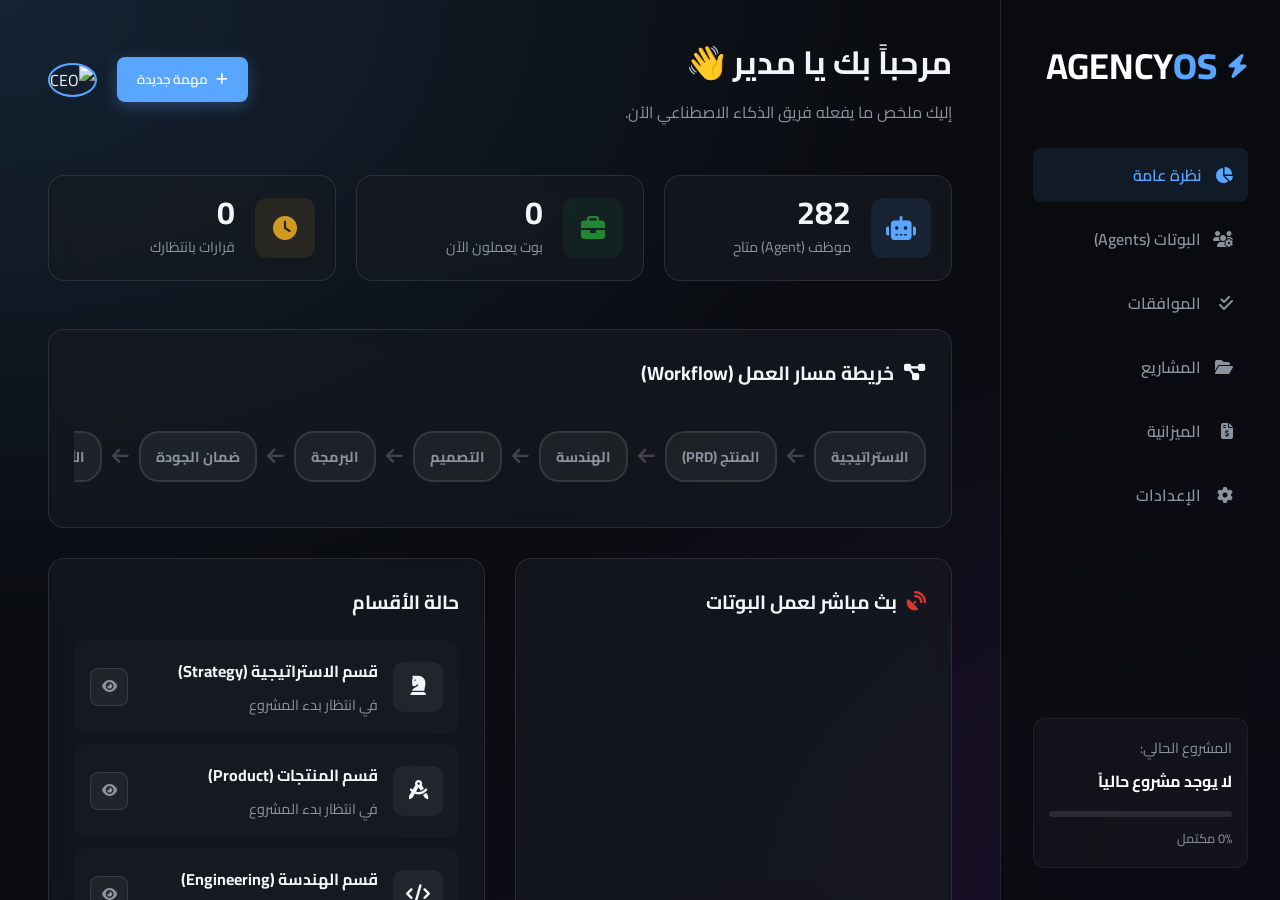
==== index.html @ 38284472 "baseline: initial commit with gitignore and settings.example.json" ====
<!DOCTYPE html>
<html lang="ar" dir="rtl">
<head>
    <meta charset="UTF-8">
    <meta name="viewport" content="width=device-width, initial-scale=1.0">
    <title>لوحة تحكم المدير - Agency Agents</title>
    <link rel="stylesheet" href="style.css?v=4">
    <link href="https://fonts.googleapis.com/css2?family=Cairo:wght@300;400;600;700;800&display=swap" rel="stylesheet">
    <link rel="stylesheet" href="https://cdnjs.cloudflare.com/ajax/libs/font-awesome/6.4.0/css/all.min.css">
    <script src="https://cdn.jsdelivr.net/npm/marked/marked.min.js"></script>
</head>
<body>
    <div class="app-container">
        <!-- Sidebar -->
        <aside class="sidebar">
            <div class="logo">
                <i class="fa-solid fa-bolt"></i>
                <h2>AGENCY<span>OS</span></h2>
            </div>
            <nav>
                <a href="#" id="nav-overview" class="active" onclick="showSection('overview', this)"><i class="fa-solid fa-chart-pie"></i> نظرة عامة</a>
                <a href="#" id="nav-agents" onclick="showSection('agents', this)"><i class="fa-solid fa-users-gear"></i> البوتات (Agents)</a>
                <a href="#" id="nav-approvals" onclick="showSection('approvals', this)"><i class="fa-solid fa-check-double"></i> الموافقات <span class="badge" id="sidebar-badge" style="display:none;">0</span></a>
                <a href="#" id="nav-projects" onclick="showSection('projects', this)"><i class="fa-solid fa-folder-open"></i> المشاريع</a>
                <a href="#" id="nav-budget" onclick="showSection('budget', this)"><i class="fa-solid fa-file-invoice-dollar"></i> الميزانية</a>
                <a href="#" id="nav-settings" onclick="showSection('settings', this)"><i class="fa-solid fa-gear"></i> الإعدادات</a>
            </nav>
            <div class="project-info">
                <p>المشروع الحالي:</p>
                <h4 id="project-title">لا يوجد مشروع حالياً</h4>
                <div class="progress-bar"><div class="progress" id="project-progress" style="width: 0%"></div></div>
                <span id="project-progress-text">0% مكتمل</span>
            </div>
        </aside>

        <!-- Main Content -->
        <main class="main-content">
            <div id="section-overview" class="view-section">
                <header>
                    <div>
                        <h1>مرحباً بك يا مدير 👋</h1>
                        <p>إليك ملخص ما يفعله فريق الذكاء الاصطناعي الآن.</p>
                    </div>
                    <div class="header-actions">
                        <button class="btn btn-primary" onclick="openModal()"><i class="fa-solid fa-plus"></i> مهمة جديدة</button>
                        <div class="profile-pic">
                            <img src="https://ui-avatars.com/api/?name=CEO&background=0D8ABC&color=fff" alt="CEO">
                        </div>
                    </div>
                </header>

                <div class="stats-grid">
                    <div class="stat-card">
                        <div class="icon-wrapper blue"><i class="fa-solid fa-robot"></i></div>
                        <div class="stat-info">
                            <h3 id="stat-total-agents">282</h3>
                            <p>موظف (Agent) متاح</p>
                        </div>
                    </div>
                    <div class="stat-card">
                        <div class="icon-wrapper green"><i class="fa-solid fa-briefcase"></i></div>
                        <div class="stat-info">
                            <h3 id="stat-active-agents">0</h3>
                            <p>بوت يعملون الآن</p>
                        </div>
                    </div>
                    <div class="stat-card">
                        <div class="icon-wrapper yellow"><i class="fa-solid fa-clock"></i></div>
                        <div class="stat-info">
                            <h3 id="stat-pending-approvals">0</h3>
                            <p>قرارات بانتظارك</p>
                        </div>
                    </div>
                </div>

                <div class="workflow-visualization glass-panel">
                    <h2><i class="fa-solid fa-diagram-project"></i> خريطة مسار العمل (Workflow)</h2>
                    <div class="mindmap-container">
                        <div class="node" id="node-strategy">الاستراتيجية</div>
                        <i class="fa-solid fa-arrow-left arrow"></i>
                        <div class="node" id="node-product">المنتج (PRD)</div>
                        <i class="fa-solid fa-arrow-left arrow"></i>
                        <div class="node" id="node-engineering">الهندسة</div>
                        <i class="fa-solid fa-arrow-left arrow"></i>
                        <div class="node" id="node-design">التصميم</div>
                        <i class="fa-solid fa-arrow-left arrow"></i>
                        <div class="node" id="node-development">البرمجة</div>
                        <i class="fa-solid fa-arrow-left arrow"></i>
                        <div class="node" id="node-qa">ضمان الجودة</div>
                        <i class="fa-solid fa-arrow-left arrow"></i>
                        <div class="node" id="node-animation">الأنيميشن</div>
                        <i class="fa-solid fa-arrow-left arrow"></i>
                        <div class="node" id="node-seo">الـ SEO</div>
                    </div>
                </div>

                <div class="content-grid">
                    <!-- Activity Feed -->
                    <div class="feed-section glass-panel">
                        <h2><i class="fa-solid fa-satellite-dish blink"></i> بث مباشر لعمل البوتات</h2>
                        <div class="feed-container" id="feed-container">
                            <!-- Feed items generated by JS -->
                        </div>
                    </div>

                    <!-- Departments Status -->
                    <div class="departments-section glass-panel">
                        <h2>حالة الأقسام</h2>
                        <div class="department-list">
                            <div class="dept-item" id="dept-strategy">
                                <div class="dept-icon"><i class="fa-solid fa-chess-knight"></i></div>
                                <div class="dept-details">
                                    <h4>قسم الاستراتيجية (Strategy)</h4>
                                    <p class="status text-gray">في انتظار بدء المشروع</p>
                                </div>
                                <button class="btn btn-sm" onclick="viewOutput('strategy')"><i class="fa-solid fa-eye"></i></button>
                            </div>
                            <div class="dept-item" id="dept-product">
                                <div class="dept-icon"><i class="fa-solid fa-compass-drafting"></i></div>
                                <div class="dept-details">
                                    <h4>قسم المنتجات (Product)</h4>
                                    <p class="status text-gray">في انتظار بدء المشروع</p>
                                </div>
                                <button class="btn btn-sm" onclick="viewOutput('product')"><i class="fa-solid fa-eye"></i></button>
                            </div>
                            <div class="dept-item" id="dept-engineering">
                                <div class="dept-icon"><i class="fa-solid fa-code"></i></div>
                                <div class="dept-details">
                                    <h4>قسم الهندسة (Engineering)</h4>
                                    <p class="status text-gray">في انتظار بدء المشروع</p>
                                </div>
                                <button class="btn btn-sm" onclick="viewOutput('engineering')"><i class="fa-solid fa-eye"></i></button>
                            </div>
                            <div class="dept-item" id="dept-design">
                                <div class="dept-icon"><i class="fa-solid fa-palette"></i></div>
                                <div class="dept-details">
                                    <h4>قسم التصميم (Design)</h4>
                                    <p class="status text-gray">في انتظار بدء المشروع</p>
                                </div>
                                <button class="btn btn-sm" onclick="viewOutput('design')"><i class="fa-solid fa-eye"></i></button>
                            </div>
                            <div class="dept-item" id="dept-development">
                                <div class="dept-icon"><i class="fa-solid fa-laptop-code"></i></div>
                                <div class="dept-details">
                                    <h4>قسم البرمجة والتطوير (Development)</h4>
                                    <p class="status text-gray">في انتظار بدء المشروع</p>
                                </div>
                                <button class="btn btn-sm" onclick="viewOutput('development')"><i class="fa-solid fa-eye"></i></button>
                            </div>
                            <div class="dept-item" id="dept-qa">
                                <div class="dept-icon"><i class="fa-solid fa-bug-slash"></i></div>
                                <div class="dept-details">
                                    <h4>قسم ضمان الجودة (QA)</h4>
                                    <p class="status text-gray">في انتظار بدء المشروع</p>
                                </div>
                                <button class="btn btn-sm" onclick="viewOutput('qa')"><i class="fa-solid fa-eye"></i></button>
                            </div>
                            <div class="dept-item" id="dept-animation">
                                <div class="dept-icon"><i class="fa-solid fa-wand-magic-sparkles"></i></div>
                                <div class="dept-details">
                                    <h4>قسم الأنيميشن (Motion)</h4>
                                    <p class="status text-gray">في انتظار بدء المشروع</p>
                                </div>
                                <button class="btn btn-sm" onclick="viewOutput('animation')"><i class="fa-solid fa-eye"></i></button>
                            </div>
                            <div class="dept-item" id="dept-seo">
                                <div class="dept-icon"><i class="fa-solid fa-magnifying-glass-chart"></i></div>
                                <div class="dept-details">
                                    <h4>قسم الـ SEO</h4>
                                    <p class="status text-gray">في انتظار بدء المشروع</p>
                                </div>
                                <button class="btn btn-sm" onclick="viewOutput('seo')"><i class="fa-solid fa-eye"></i></button>
                            </div>
                        </div>

                        <div class="approval-box" id="approval-box" style="display: none;">
                            <div class="approval-header">
                                <div class="icon-wrapper yellow" style="width:40px; height:40px; font-size:1.1rem; flex-shrink:0;">
                                    <i class="fa-solid fa-scale-balanced"></i>
                                </div>
                                <div style="flex:1;">
                                    <div style="display:flex; align-items:center; justify-content:space-between; gap:10px;">
                                        <h3 style="margin:0;"><i class="fa-solid fa-triangle-exclamation text-yellow"></i> <span id="approval-title">مطلوب اعتمادك</span></h3>
                                        <span class="approval-role-badge" id="approval-role-badge">مدير المنتج</span>
                                    </div>
                                </div>
                            </div>
                            <div class="approval-content">
                                <p id="approval-msg" style="color: #c9d1d9; line-height: 1.6; margin: 10px 0;"></p>
                                <div class="approval-buttons-group">
                                    <button class="btn btn-sm btn-secondary" onclick="viewOutput('product')"><i class="fa-solid fa-file-contract text-blue"></i> قراءة التفاصيل (PRD)</button>
                                    <button class="btn btn-sm btn-secondary" onclick="viewOutput('strategy')"><i class="fa-solid fa-chart-line text-blue"></i> قراءة الاستراتيجية</button>
                                </div>
                                <div class="form-group" style="margin-top:15px;">
                                    <label for="approval-feedback">ملاحظات التعديل (اختياري)</label>
                                    <textarea id="approval-feedback" rows="2" placeholder="اكتب ملاحظاتك هنا ليقوم الفريق بتعديلها..."></textarea>
                                </div>
                            </div>
                            <div class="actions" style="margin-top:15px;">
                                <button class="btn btn-success approval-btn-submit" onclick="approveTask('approval-feedback')"><i class="fa-solid fa-check"></i> موافق / نفذ التعديلات</button>
                            </div>
                        </div>
                    </div>
                </div>
            </div> <!-- End overview section -->

            <!-- Agents Section -->
            <div id="section-agents" class="view-section" style="display:none;">
                <header>
                    <div>
                        <h1>فريق العمل والوكلاء المتخصصين (<span id="agents-count-display">282</span>)</h1>
                        <p>متابعة فورية للوكلاء: من شغال الآن بالمشروع، من أنجز مهمته، ومن في وضع الاستعداد.</p>
                    </div>
                </header>

                <!-- Status Summary Cards -->
                <div class="agents-stats-grid" style="display: grid; grid-template-columns: repeat(auto-fit, minmax(200px, 1fr)); gap: 15px; margin-bottom: 20px;">
                    <div class="agent-stat-card working-stat" onclick="setStatusFilter('working')" style="cursor: pointer; background: rgba(35, 134, 54, 0.12); border: 1px solid rgba(46, 160, 67, 0.4); border-radius: 12px; padding: 15px; display: flex; align-items: center; gap: 15px; transition: transform 0.2s;">
                        <div style="width: 45px; height: 45px; border-radius: 10px; background: rgba(46, 160, 67, 0.2); display: flex; align-items: center; justify-content: center; font-size: 1.4rem; color: #3fb950;">
                            <i class="fa-solid fa-bolt fa-fade"></i>
                        </div>
                        <div>
                            <span style="font-size: 0.85rem; color: #7ee787; font-weight: 600;">🟢 شغالين الآن بالمشروع</span>
                            <h3 id="agents-working-count" style="margin: 0; font-size: 1.6rem; color: #fff;">0</h3>
                        </div>
                    </div>

                    <div class="agent-stat-card completed-stat" onclick="setStatusFilter('completed')" style="cursor: pointer; background: rgba(56, 139, 253, 0.12); border: 1px solid rgba(88, 166, 255, 0.4); border-radius: 12px; padding: 15px; display: flex; align-items: center; gap: 15px; transition: transform 0.2s;">
                        <div style="width: 45px; height: 45px; border-radius: 10px; background: rgba(88, 166, 255, 0.2); display: flex; align-items: center; justify-content: center; font-size: 1.4rem; color: #58a6ff;">
                            <i class="fa-solid fa-circle-check"></i>
                        </div>
                        <div>
                            <span style="font-size: 0.85rem; color: #a5d6ff; font-weight: 600;">🔵 أنجزوا مهامهم</span>
                            <h3 id="agents-completed-count" style="margin: 0; font-size: 1.6rem; color: #fff;">0</h3>
                        </div>
                    </div>

                    <div class="agent-stat-card idle-stat" onclick="setStatusFilter('idle')" style="cursor: pointer; background: rgba(255, 255, 255, 0.03); border: 1px solid rgba(255, 255, 255, 0.1); border-radius: 12px; padding: 15px; display: flex; align-items: center; gap: 15px; transition: transform 0.2s;">
                        <div style="width: 45px; height: 45px; border-radius: 10px; background: rgba(255, 255, 255, 0.05); display: flex; align-items: center; justify-content: center; font-size: 1.4rem; color: #8b949e;">
                            <i class="fa-solid fa-pause"></i>
                        </div>
                        <div>
                            <span style="font-size: 0.85rem; color: #8b949e; font-weight: 600;">⚪ في وضع الاستعداد</span>
                            <h3 id="agents-idle-count" style="margin: 0; font-size: 1.6rem; color: #fff;">0</h3>
                        </div>
                    </div>

                    <div class="agent-stat-card total-stat" onclick="setStatusFilter('all')" style="cursor: pointer; background: rgba(138, 43, 226, 0.1); border: 1px solid rgba(138, 43, 226, 0.3); border-radius: 12px; padding: 15px; display: flex; align-items: center; gap: 15px; transition: transform 0.2s;">
                        <div style="width: 45px; height: 45px; border-radius: 10px; background: rgba(138, 43, 226, 0.2); display: flex; align-items: center; justify-content: center; font-size: 1.4rem; color: #d2a8ff;">
                            <i class="fa-solid fa-users"></i>
                        </div>
                        <div>
                            <span style="font-size: 0.85rem; color: #d2a8ff; font-weight: 600;">👥 إجمالي الفريق</span>
                            <h3 id="agents-total-count" style="margin: 0; font-size: 1.6rem; color: #fff;">0</h3>
                        </div>
                    </div>
                </div>

                <!-- Filters & Search Toolbar -->
                <div class="glass-panel" style="margin-bottom: 20px; padding: 16px;">
                    <!-- Status Filter Tabs -->
                    <div style="display: flex; gap: 10px; margin-bottom: 15px; flex-wrap: wrap;" id="status-filter-tabs">
                        <button class="btn btn-sm btn-primary" id="filter-btn-all" onclick="setStatusFilter('all')"><i class="fa-solid fa-layer-group"></i> الكل</button>
                        <button class="btn btn-sm btn-secondary" id="filter-btn-working" onclick="setStatusFilter('working')"><i class="fa-solid fa-bolt" style="color: #3fb950;"></i> 🟢 شغالين الآن بالمشروع (<span id="tab-working-count">0</span>)</button>
                        <button class="btn btn-sm btn-secondary" id="filter-btn-completed" onclick="setStatusFilter('completed')"><i class="fa-solid fa-check" style="color: #58a6ff;"></i> 🔵 أنجزوا مهامهم (<span id="tab-completed-count">0</span>)</button>
                        <button class="btn btn-sm btn-secondary" id="filter-btn-idle" onclick="setStatusFilter('idle')"><i class="fa-solid fa-pause" style="color: #8b949e;"></i> ⚪ في وضع الاستعداد (<span id="tab-idle-count">0</span>)</button>
                    </div>

                    <div style="display: flex; gap: 15px; flex-wrap: wrap; align-items: center; justify-content: space-between; border-top: 1px solid rgba(255,255,255,0.06); padding-top: 15px;">
                        <div style="flex: 1; min-width: 250px; position: relative;">
                            <input type="text" id="agents-search-input" placeholder="ابحث باسم الموظف أو التخصص..." oninput="handleAgentsFilter()" style="width: 100%; padding: 10px 40px 10px 15px; border-radius: 8px; background: rgba(0,0,0,0.3); border: 1px solid rgba(255,255,255,0.1); color: #fff; font-size: 0.9rem;">
                            <i class="fa-solid fa-search" style="position: absolute; right: 15px; top: 50%; transform: translateY(-50%); color: var(--text-muted);"></i>
                        </div>
                        <div id="agents-division-filters" style="display: flex; gap: 8px; flex-wrap: wrap;">
                            <!-- Filter pills generated by JS -->
                        </div>
                    </div>
                </div>

                <div class="glass-panel" style="max-height: 65vh; overflow-y: auto;">
                    <div id="agents-list" style="display: grid; grid-template-columns: repeat(auto-fill, minmax(240px, 1fr)); gap: 15px;">
                        <!-- Generated by JS -->
                        <div style="text-align:center; grid-column: 1 / -1;"><i class="fa-solid fa-spinner fa-spin"></i> جاري التحميل...</div>
                    </div>
                </div>
            </div>

            <div id="section-approvals" class="view-section" style="display:none;">
                <header>
                    <div>
                        <h1>الموافقات والقرارات المعلقة</h1>
                        <p>سجل بجميع القرارات والاعتمادات التي تتطلب تدخل الإدارة العليا.</p>
                    </div>
                </header>
                
                <!-- Pending Approvals Area -->
                <div id="section-approvals-pending" class="pending-approval-wrapper" style="margin-bottom: 30px;">
                    <!-- Rendered dynamically by JS -->
                </div>

                <!-- Approval History -->
                <div class="glass-panel">
                    <div style="display: flex; justify-content: space-between; align-items: center; margin-bottom: 15px;">
                        <h2 style="margin: 0;"><i class="fa-solid fa-clock-rotate-left"></i> سجل القرارات السابقة</h2>
                        <button class="btn btn-sm btn-secondary" onclick="clearApprovalHistory()"><i class="fa-solid fa-trash-can"></i> مسح السجل</button>
                    </div>
                    <div style="overflow-x: auto;">
                        <table style="width: 100%; text-align: right; border-collapse: collapse;">
                            <thead>
                                <tr style="border-bottom: 1px solid rgba(255,255,255,0.1); color: var(--text-muted);">
                                    <th style="padding: 12px 10px;">التاريخ والوقت</th>
                                    <th style="padding: 12px 10px;">القرار / المهمة</th>
                                    <th style="padding: 12px 10px;">القسم</th>
                                    <th style="padding: 12px 10px;">الحالة</th>
                                </tr>
                            </thead>
                            <tbody id="approvals-history">
                                <!-- Rendered dynamically by JS -->
                            </tbody>
                        </table>
                    </div>
                </div>
            </div>

            <div id="section-projects" class="view-section" style="display:none;">
                <header>
                    <h1>المشاريع السابقة</h1>
                    <p>أرشيف بجميع المشاريع التي تم استخراجها مسبقاً، يمكنك تصفح الملفات وفتحها مباشرة في جهازك.</p>
                </header>
                <div class="glass-panel" style="max-height: 70vh; overflow-y: auto;">
                    <div class="projects-grid" id="projects-container">
                        <!-- Projects loaded here -->
                    </div>
                </div>
            </div>

            <div id="section-budget" class="view-section" style="display:none;">
                <header>
                    <div>
                        <h1>الميزانية والمصروفات الحية</h1>
                        <p>متابعة التكاليف واستهلاك الـ API (Token Usage) والخصم الفعلي من الرصيد لحظة بلحظة.</p>
                    </div>
                </header>
                <div class="stats-grid">
                    <div class="stat-card">
                        <div class="icon-wrapper blue"><i class="fa-solid fa-coins"></i></div>
                        <div class="stat-info">
                            <h3 id="budget-tokens">0</h3>
                            <p>Tokens مُستهلكة كلياً</p>
                        </div>
                    </div>
                    <div class="stat-card">
                        <div class="icon-wrapper red"><i class="fa-solid fa-dollar-sign"></i></div>
                        <div class="stat-info">
                            <h3 id="budget-cost">$0.00</h3>
                            <p>التكلفة الفعلية المحسوبة</p>
                        </div>
                    </div>
                    <div class="stat-card">
                        <div class="icon-wrapper green"><i class="fa-solid fa-wallet"></i></div>
                        <div class="stat-info">
                            <h3 id="budget-limit">$50.00</h3>
                            <p>الميزانية المتبقية</p>
                        </div>
                    </div>
                </div>

                <!-- Live Transactions Table -->
                <div class="glass-panel" style="margin-top: 25px;">
                    <div style="display: flex; justify-content: space-between; align-items: center; margin-bottom: 15px;">
                        <h2 style="margin: 0;"><i class="fa-solid fa-receipt"></i> سجل استهلاك الـ Tokens والخصم الفعلي</h2>
                        <button class="btn btn-sm btn-secondary" onclick="loadBudgetDetails()"><i class="fa-solid fa-rotate"></i> تحديث السجل</button>
                    </div>
                    <div style="overflow-x: auto;">
                        <table style="width: 100%; text-align: right; border-collapse: collapse;">
                            <thead>
                                <tr style="border-bottom: 1px solid rgba(255,255,255,0.1); color: var(--text-muted);">
                                    <th style="padding: 12px 10px;">التاريخ والوقت</th>
                                    <th style="padding: 12px 10px;">المهمة / المشروع</th>
                                    <th style="padding: 12px 10px;">الموظف (Agent)</th>
                                    <th style="padding: 12px 10px;">القسم</th>
                                    <th style="padding: 12px 10px;">الـ Tokens</th>
                                    <th style="padding: 12px 10px;">التكلفة ($)</th>
                                </tr>
                            </thead>
                            <tbody id="budget-transactions">
                                <tr>
                                    <td colspan="6" style="text-align: center; padding: 25px; color: var(--text-muted);">لا توجد عمليات مسجلة بعد. عند بدء مشروع جديد سيتم تسجيل الاستهلاك فوراً هنا.</td>
                                </tr>
                            </tbody>
                        </table>
                    </div>
                </div>
            </div>

            <div id="section-settings" class="view-section" style="display:none;">
                <header>
                    <h1>الإعدادات</h1>
                    <p>إعدادات النظام، مفاتيح الـ API، وصلاحيات الوصول.</p>
                </header>
                <div class="glass-panel" style="max-width: 600px;">
                    <div style="margin-bottom: 20px;">
                        <label style="display:block; margin-bottom: 5px;">مزود الذكاء الاصطناعي (API Provider)</label>
                        <select id="api-provider" style="width:100%; padding: 10px; border-radius: 5px; background: rgba(255,255,255,0.05); border: 1px solid rgba(255,255,255,0.1); color: white;" onchange="toggleProvider()">
                            <option value="gemini" style="color:black;">Google Gemini (أسرع وأسهل)</option>
                            <option value="openrouter" style="color:black;">OpenRouter (OpenAI/Anthropic)</option>
                            <option value="opencode" style="color:black;">⚡ OpenCode محلي (بدون API Key!)</option>
                        </select>
                    </div>
                    <div style="margin-bottom: 20px;">
                        <label id="lbl-api-key" style="display:block; margin-bottom: 5px;">مفتاح الـ API</label>
                        <input type="password" id="openrouter-key" style="width:100%; padding: 10px; border-radius: 5px; background: rgba(255,255,255,0.05); border: 1px solid rgba(255,255,255,0.1); color: white;" placeholder="AIzaSy...">
                    </div>
                    <div style="margin-bottom: 20px;">
                        <label style="display:block; margin-bottom: 5px;">الموديل (Model)</label>
                        <input type="text" id="openrouter-model" value="gemini-3.5-flash-lite" style="width:100%; padding: 10px; border-radius: 5px; background: rgba(255,255,255,0.05); border: 1px solid rgba(255,255,255,0.1); color: white;">
                    </div>
                    <div id="opencode-settings" style="margin-bottom: 20px; display: none; background: rgba(99,102,241,0.1); border: 1px solid rgba(99,102,241,0.3); border-radius: 8px; padding: 15px;">
                        <p style="color: #a78bfa; margin: 0 0 10px;">&#9889; OpenCode متصل وجاهز! لا تحتاج لأي API Key.</p>
                        <label style="display:block; margin-bottom: 5px;">المزود (Provider) داخل OpenCode</label>
                        <select id="opencode-ai-provider" style="width:100%; padding: 10px; border-radius: 5px; background: rgba(255,255,255,0.05); border: 1px solid rgba(255,255,255,0.1); color: white; margin-bottom:10px;">
                            <option value="anthropic" style="color:black;">Anthropic (Claude)</option>
                            <option value="openai" style="color:black;">OpenAI (GPT)</option>
                            <option value="google" style="color:black;">Google (Gemini)</option>
                        </select>
                        <label style="display:block; margin-bottom: 5px;">الموديل (Model ID)</label>
                        <input type="text" id="opencode-model-id" value="claude-haiku-4-5" style="width:100%; padding: 10px; border-radius: 5px; background: rgba(255,255,255,0.05); border: 1px solid rgba(255,255,255,0.1); color: white;" placeholder="claude-haiku-4-5">
                    </div>
                    <button class="btn btn-primary" id="save-settings-btn" onclick="saveSettings()">حفظ الإعدادات</button>
                    <p id="settings-msg" style="color: var(--accent-green); margin-top: 10px; display: none;">تم حفظ الإعدادات بنجاح!</p>
                </div>
            </div>
        </main>
    </div>

    <!-- Modal for new task -->
    <div class="modal" id="taskModal">
        <div class="modal-content glass-panel">
            <h2>إضافة مهمة جديدة</h2>
            <p>ما هو المشروع الذي ترغب أن يقوم فريق الوكالة ببنائه؟</p>
            <textarea id="task-input" rows="4" placeholder="مثال: أريد سيستم لشركة تشطيبات..."></textarea>
            <div class="modal-actions">
                <button class="btn btn-primary" onclick="startTask()">إرسال الطلب للفريق</button>
                <button class="btn btn-danger" onclick="closeModal()">إلغاء</button>
            </div>
        </div>
    </div>

    <!-- Modal for Output Details -->
    <div class="modal" id="outputModal">
        <div class="modal-content modal-lg glass-panel">
            <div class="modal-header">
                <div style="display: flex; align-items: center; gap: 10px;">
                    <i class="fa-solid fa-file-waveform" style="color: var(--accent-blue); font-size: 1.3rem;"></i>
                    <h2 id="outputModalTitle" style="margin: 0; font-size: 1.25rem;">تفاصيل المخرجات</h2>
                </div>
                <div style="display: flex; gap: 8px;">
                    <button class="btn btn-sm btn-secondary" id="copyOutputBtn" onclick="copyModalOutput()" title="نسخ المحتوى">
                        <i class="fa-solid fa-copy"></i> نسخ التقرير
                    </button>
                    <button class="btn btn-sm btn-secondary" onclick="closeModal('outputModal')" title="إغلاق">
                        <i class="fa-solid fa-xmark"></i>
                    </button>
                </div>
            </div>
            <div class="modal-body" id="outputModalBodyContainer">
                <div id="outputModalBody" class="markdown-body">
                    <!-- Output content rendered here -->
                </div>
            </div>
            <div class="modal-actions" style="margin-top: 15px; border-top: 1px solid rgba(255,255,255,0.08); padding-top: 15px;">
                <button class="btn btn-primary" onclick="closeModal('outputModal')"><i class="fa-solid fa-check"></i> حسناً، إغلاق النافذة</button>
            </div>
        </div>
    </div>

    <script src="script.js?v=6"></script>
</body>
</html>
---- style.css ----
:root {
    --bg-dark: #0a0c10;
    --bg-panel: rgba(22, 27, 34, 0.7);
    --border-color: rgba(255, 255, 255, 0.1);
    --text-main: #f0f6fc;
    --text-muted: #8b949e;
    --accent-blue: #58a6ff;
    --accent-green: #238636;
    --accent-red: #da3633;
    --accent-yellow: #d29922;
    --glass-bg: rgba(255, 255, 255, 0.03);
    --glass-border: rgba(255, 255, 255, 0.05);
}

* {
    margin: 0;
    padding: 0;
    box-sizing: border-box;
    font-family: 'Cairo', sans-serif;
}

body {
    background-color: var(--bg-dark);
    color: var(--text-main);
    background-image: 
        radial-gradient(at 0% 0%, rgba(88, 166, 255, 0.15) 0px, transparent 50%),
        radial-gradient(at 100% 100%, rgba(138, 43, 226, 0.15) 0px, transparent 50%);
    background-attachment: fixed;
    min-height: 100vh;
}

.app-container {
    display: grid;
    grid-template-columns: 280px 1fr;
    min-height: 100vh;
}

/* Sidebar */
.sidebar {
    background: rgba(10, 12, 16, 0.8);
    backdrop-filter: blur(20px);
    border-left: 1px solid var(--border-color);
    padding: 2rem;
    display: flex;
    flex-direction: column;
}

.logo {
    display: flex;
    align-items: center;
    gap: 10px;
    font-size: 1.5rem;
    color: #fff;
    margin-bottom: 3rem;
}
.logo i { color: var(--accent-blue); }
.logo span { color: var(--accent-blue); font-weight: 800; }

nav {
    display: flex;
    flex-direction: column;
    gap: 10px;
    flex-grow: 1;
}

nav a {
    color: var(--text-muted);
    text-decoration: none;
    padding: 12px 15px;
    border-radius: 8px;
    display: flex;
    align-items: center;
    gap: 12px;
    transition: all 0.3s ease;
    font-weight: 600;
}

nav a:hover, nav a.active {
    background: rgba(88, 166, 255, 0.1);
    color: var(--accent-blue);
}

nav a i {
    width: 20px;
}

.badge {
    background: var(--accent-red);
    color: white;
    padding: 2px 8px;
    border-radius: 20px;
    font-size: 0.8rem;
    margin-right: auto;
}

.project-info {
    background: var(--glass-bg);
    border: 1px solid var(--glass-border);
    padding: 15px;
    border-radius: 12px;
    margin-top: 2rem;
}
.project-info p { font-size: 0.9rem; color: var(--text-muted); }
.project-info h4 { margin: 5px 0 15px; color: #fff; }
.progress-bar {
    height: 6px;
    background: rgba(255,255,255,0.1);
    border-radius: 3px;
    overflow: hidden;
    margin-bottom: 5px;
}
.progress {
    height: 100%;
    background: linear-gradient(90deg, var(--accent-blue), #8a2be2);
    border-radius: 3px;
}
.project-info span { font-size: 0.8rem; color: var(--text-muted); }

/* Main Content */
.main-content {
    padding: 2rem 3rem;
    height: 100vh;
    overflow-y: auto;
}

header {
    display: flex;
    justify-content: space-between;
    align-items: center;
    margin-bottom: 3rem;
}
header h1 { font-size: 2rem; margin-bottom: 5px; }
header p { color: var(--text-muted); }

.header-actions {
    display: flex;
    align-items: center;
    gap: 20px;
}

.btn {
    padding: 10px 20px;
    border: none;
    border-radius: 8px;
    font-weight: 600;
    cursor: pointer;
    display: flex;
    align-items: center;
    gap: 8px;
    transition: all 0.3s ease;
    font-family: 'Cairo', sans-serif;
}
.btn-primary {
    background: var(--accent-blue);
    color: #fff;
    box-shadow: 0 4px 15px rgba(88, 166, 255, 0.3);
}
.btn-primary:hover { transform: translateY(-2px); box-shadow: 0 6px 20px rgba(88, 166, 255, 0.4); }

.btn-success { background: var(--accent-green); color: white; }
.btn-danger { background: rgba(218, 54, 51, 0.2); color: #ff7b72; border: 1px solid rgba(218, 54, 51, 0.4); }
.btn-secondary {
    background: rgba(255, 255, 255, 0.08);
    color: var(--text-main);
    border: 1px solid rgba(255, 255, 255, 0.15);
    backdrop-filter: blur(10px);
}
.btn-secondary:hover {
    background: rgba(88, 166, 255, 0.18);
    border-color: var(--accent-blue);
    color: #fff;
    transform: translateY(-2px);
    box-shadow: 0 4px 12px rgba(88, 166, 255, 0.25);
}
.btn-sm {
    padding: 7px 14px;
    font-size: 0.85rem;
    border-radius: 8px;
    display: inline-flex;
    align-items: center;
    gap: 6px;
}
.btn-lg {
    padding: 12px 24px;
    font-size: 1rem;
    border-radius: 10px;
}
.btn-success:hover, .btn-danger:hover { filter: brightness(1.1); transform: translateY(-2px); }

/* Form Controls */
.form-group {
    display: flex;
    flex-direction: column;
    gap: 8px;
    width: 100%;
}
.form-group label {
    font-size: 0.9rem;
    font-weight: 600;
    color: #c9d1d9;
    display: block;
}
textarea, input[type="text"], input[type="password"], select {
    width: 100%;
    background: rgba(255, 255, 255, 0.05);
    border: 1px solid var(--border-color);
    color: #fff;
    padding: 12px 14px;
    border-radius: 8px;
    font-family: 'Cairo', sans-serif;
    font-size: 0.95rem;
    box-sizing: border-box;
    transition: all 0.3s ease;
}
textarea:focus, input[type="text"]:focus, input[type="password"]:focus, select:focus {
    outline: none;
    border-color: var(--accent-blue);
    box-shadow: 0 0 10px rgba(88, 166, 255, 0.2);
    background: rgba(255, 255, 255, 0.08);
}
textarea {
    resize: vertical;
}

.profile-pic img {
    width: 45px;
    height: 45px;
    border-radius: 50%;
    border: 2px solid var(--accent-blue);
}

.stats-grid {
    display: grid;
    grid-template-columns: repeat(3, 1fr);
    gap: 20px;
    margin-bottom: 3rem;
}

.stat-card {
    background: var(--bg-panel);
    border: 1px solid var(--border-color);
    border-radius: 16px;
    padding: 20px;
    display: flex;
    align-items: center;
    gap: 20px;
    backdrop-filter: blur(10px);
    transition: transform 0.3s ease;
}
.stat-card:hover { transform: translateY(-5px); border-color: rgba(255,255,255,0.2); }

.icon-wrapper {
    width: 60px;
    height: 60px;
    border-radius: 12px;
    display: flex;
    justify-content: center;
    align-items: center;
    font-size: 1.5rem;
}
.icon-wrapper.blue { background: rgba(88, 166, 255, 0.1); color: var(--accent-blue); }
.icon-wrapper.green { background: rgba(35, 134, 54, 0.1); color: var(--accent-green); }
.icon-wrapper.yellow { background: rgba(210, 153, 34, 0.1); color: var(--accent-yellow); }

.stat-info h3 { font-size: 2rem; line-height: 1; margin-bottom: 5px; }
.stat-info p { color: var(--text-muted); font-size: 0.9rem; }

.content-grid {
    display: grid;
    grid-template-columns: 1fr 1fr;
    gap: 30px;
}

.glass-panel {
    background: var(--bg-panel);
    border: 1px solid var(--border-color);
    border-radius: 16px;
    padding: 25px;
    backdrop-filter: blur(10px);
}
.glass-panel h2 {
    font-size: 1.2rem;
    margin-bottom: 20px;
    display: flex;
    align-items: center;
    gap: 10px;
}
.blink { animation: blink 2s infinite; color: var(--accent-red); }
@keyframes blink { 0% {opacity: 1;} 50% {opacity: 0.3;} 100% {opacity: 1;} }

/* Feed */
.feed-container {
    height: 400px;
    overflow-y: auto;
    padding-left: 10px;
}
.feed-container::-webkit-scrollbar { width: 6px; }
.feed-container::-webkit-scrollbar-thumb { background: rgba(255,255,255,0.2); border-radius: 3px; }

.feed-item {
    display: flex;
    gap: 15px;
    margin-bottom: 20px;
    padding-bottom: 20px;
    border-bottom: 1px solid rgba(255,255,255,0.05);
    animation: slideIn 0.5s ease-out;
}
@keyframes slideIn {
    from { opacity: 0; transform: translateX(20px); }
    to { opacity: 1; transform: translateX(0); }
}

.feed-avatar {
    width: 40px;
    height: 40px;
    border-radius: 10px;
    display: flex;
    justify-content: center;
    align-items: center;
    font-weight: bold;
    font-size: 1.2rem;
    flex-shrink: 0;
}
.feed-content h4 { font-size: 1rem; color: #fff; margin-bottom: 5px; display: flex; align-items: center; gap: 8px;}
.feed-content h4 span { font-size: 0.75rem; font-weight: normal; color: var(--text-muted); background: rgba(255,255,255,0.1); padding: 2px 6px; border-radius: 4px;}
.feed-content p { font-size: 0.95rem; color: #c9d1d9; line-height: 1.5; white-space: pre-wrap; }
.feed-time { font-size: 0.8rem; color: var(--text-muted); margin-top: 8px; display: block; }

/* Departments */
.department-list { margin-bottom: 30px; }
.dept-item {
    display: flex;
    align-items: center;
    gap: 15px;
    padding: 15px;
    background: rgba(255,255,255,0.02);
    border-radius: 12px;
    margin-bottom: 10px;
    border: 1px solid transparent;
}
.dept-item.active-dept { border-color: rgba(88, 166, 255, 0.3); background: rgba(88, 166, 255, 0.05); }
.dept-icon {
    width: 50px;
    height: 50px;
    background: rgba(255,255,255,0.05);
    border-radius: 10px;
    display: flex;
    justify-content: center;
    align-items: center;
    font-size: 1.2rem;
}
.dept-details h4 { margin-bottom: 5px; }
.dept-details p { font-size: 0.9rem; }
.text-green { color: var(--accent-green); }
.text-blue { color: var(--accent-blue); }
.text-gray { color: var(--text-muted); }

.dept-item .btn-sm {
    background: rgba(255, 255, 255, 0.05);
    color: var(--text-muted);
    border: 1px solid rgba(255, 255, 255, 0.1);
    transition: all 0.25s ease;
    width: 38px;
    height: 38px;
    display: flex;
    align-items: center;
    justify-content: center;
    padding: 0;
    border-radius: 8px;
    cursor: pointer;
    margin-right: auto;
}
.dept-item .btn-sm:hover {
    background: rgba(88, 166, 255, 0.2);
    color: var(--accent-blue);
    border-color: var(--accent-blue);
    transform: scale(1.08);
    box-shadow: 0 0 12px rgba(88, 166, 255, 0.3);
}

/* Approvals Styling */
.approval-box {
    background: linear-gradient(135deg, rgba(210, 153, 34, 0.1) 0%, rgba(22, 27, 34, 0.85) 100%);
    border: 1px solid rgba(210, 153, 34, 0.35);
    padding: 22px;
    border-radius: 14px;
    border-right: 5px solid var(--accent-yellow);
    box-shadow: 0 8px 25px rgba(0, 0, 0, 0.35);
    margin-top: 20px;
}
.approval-header {
    display: flex;
    align-items: center;
    gap: 12px;
    margin-bottom: 12px;
}
.approval-header h3 {
    margin: 0;
    font-size: 1.15rem;
    color: #f0f6fc;
}
.approval-role-badge {
    background: rgba(210, 153, 34, 0.18);
    color: var(--accent-yellow);
    border: 1px solid rgba(210, 153, 34, 0.35);
    font-size: 0.8rem;
    padding: 3px 10px;
    border-radius: 20px;
    font-weight: 600;
}
.approval-buttons-group {
    display: flex;
    flex-wrap: wrap;
    gap: 10px;
    margin: 12px 0;
}

.text-yellow { color: var(--accent-yellow); }

/* Large Approval Card for Section Approvals */
.approval-card-large {
    background: linear-gradient(135deg, rgba(210, 153, 34, 0.12) 0%, rgba(22, 27, 34, 0.95) 100%);
    border: 1px solid rgba(210, 153, 34, 0.4);
    border-right: 6px solid var(--accent-yellow);
    border-radius: 16px;
    padding: 26px;
    box-shadow: 0 10px 30px rgba(0, 0, 0, 0.45);
}
.approval-card-header {
    display: flex;
    justify-content: space-between;
    align-items: center;
    margin-bottom: 14px;
}
.approval-badge-urgent {
    background: rgba(210, 153, 34, 0.2);
    color: var(--accent-yellow);
    border: 1px solid rgba(210, 153, 34, 0.4);
    padding: 4px 12px;
    border-radius: 20px;
    font-size: 0.85rem;
    font-weight: 700;
    display: inline-flex;
    align-items: center;
    gap: 6px;
    animation: pulseGlow 2s infinite;
}
@keyframes pulseGlow {
    0% { box-shadow: 0 0 0 rgba(210, 153, 34, 0.4); }
    50% { box-shadow: 0 0 15px rgba(210, 153, 34, 0.6); }
    100% { box-shadow: 0 0 0 rgba(210, 153, 34, 0.4); }
}
.approval-desc-box {
    background: rgba(0, 0, 0, 0.3);
    border: 1px solid rgba(255, 255, 255, 0.05);
    border-radius: 10px;
    padding: 15px 18px;
    margin: 15px 0;
    line-height: 1.6;
    color: #e6edf3;
}
.approval-docs-row {
    background: rgba(255, 255, 255, 0.02);
    border: 1px solid rgba(255, 255, 255, 0.06);
    border-radius: 10px;
    padding: 16px;
    margin: 15px 0;
}
.empty-state {
    text-align: center;
    padding: 45px 20px;
}
.empty-state h3 {
    margin-bottom: 8px;
    color: #fff;
}
.empty-state p {
    color: var(--text-muted);
    max-width: 520px;
    margin: 0 auto;
    line-height: 1.6;
}
.empty-output-notice {
    text-align: center;
    padding: 45px 20px;
    color: var(--text-muted);
}
.empty-output-notice h3 {
    color: #fff;
    margin-bottom: 8px;
}

/* Modal */
.modal {
    display: none;
    position: fixed;
    top: 0;
    left: 0;
    width: 100%;
    height: 100%;
    background: rgba(0, 0, 0, 0.75);
    backdrop-filter: blur(8px);
    z-index: 1000;
    justify-content: center;
    align-items: center;
}
.modal-content {
    width: 500px;
    max-width: 90%;
    padding: 30px;
    border-radius: 16px;
}
.modal-lg {
    width: 860px;
    max-width: 95%;
    max-height: 85vh;
    display: flex;
    flex-direction: column;
}
.modal-header {
    display: flex;
    justify-content: space-between;
    align-items: center;
    padding-bottom: 14px;
    border-bottom: 1px solid var(--border-color);
    margin-bottom: 16px;
}
.modal-body {
    flex: 1;
    overflow-y: auto;
    padding-left: 12px;
    padding-right: 6px;
    max-height: calc(85vh - 160px);
}
.modal-body::-webkit-scrollbar { width: 6px; }
.modal-body::-webkit-scrollbar-thumb { background: rgba(255,255,255,0.2); border-radius: 3px; }

.modal-actions {
    display: flex;
    justify-content: flex-end;
    gap: 10px;
}

/* Markdown typography in Output Modal */
.markdown-body {
    color: #e6edf3;
    font-size: 0.96rem;
    line-height: 1.75;
    word-break: break-word;
}
.markdown-body h1, .markdown-body h2, .markdown-body h3, .markdown-body h4 {
    color: #fff;
    margin-top: 1.3rem;
    margin-bottom: 0.6rem;
    font-weight: 700;
}
.markdown-body h1 { font-size: 1.45rem; border-bottom: 1px solid rgba(255,255,255,0.1); padding-bottom: 8px; }
.markdown-body h2 { font-size: 1.25rem; color: var(--accent-blue); }
.markdown-body h3 { font-size: 1.1rem; color: #a5d6ff; }
.markdown-body p { margin-bottom: 0.9rem; }
.markdown-body ul, .markdown-body ol { padding-right: 1.6rem; margin-bottom: 0.9rem; }
.markdown-body li { margin-bottom: 0.35rem; }
.markdown-body pre {
    background: #0d1117;
    border: 1px solid rgba(255,255,255,0.12);
    border-radius: 8px;
    padding: 14px;
    overflow-x: auto;
    direction: ltr;
    text-align: left;
    margin: 14px 0;
    font-family: 'Consolas', 'Monaco', monospace;
}
.markdown-body code {
    font-family: 'Consolas', 'Monaco', monospace;
    background: rgba(110, 118, 129, 0.25);
    padding: 2px 6px;
    border-radius: 4px;
    font-size: 0.88rem;
    color: #f0883e;
}
.markdown-body pre code {
    background: transparent;
    padding: 0;
    color: #c9d1d9;
    font-size: 0.9rem;
}
.markdown-body blockquote {
    border-right: 4px solid var(--accent-blue);
    padding: 8px 16px;
    margin: 12px 0;
    background: rgba(88, 166, 255, 0.06);
    border-radius: 0 8px 8px 0;
    color: #8b949e;
}
.markdown-body table {
    width: 100%;
    border-collapse: collapse;
    margin: 16px 0;
}
.markdown-body th, .markdown-body td {
    border: 1px solid rgba(255,255,255,0.1);
    padding: 9px 12px;
    text-align: right;
}
.markdown-body th {
    background: rgba(255,255,255,0.06);
    color: #fff;
}
.markdown-body hr {
    border: 0;
    border-top: 1px solid rgba(255,255,255,0.1);
    margin: 22px 0;
}

/* Workflow Visualization Mindmap */
.workflow-visualization {
    margin-bottom: 30px;
}
.mindmap-container {
    display: flex;
    align-items: center;
    justify-content: space-between;
    overflow-x: auto;
    padding: 20px 0;
}
.mindmap-container::-webkit-scrollbar { height: 6px; }
.mindmap-container::-webkit-scrollbar-thumb { background: rgba(255,255,255,0.2); border-radius: 3px; }
.node {
    background: rgba(255,255,255,0.05);
    border: 2px solid rgba(255,255,255,0.1);
    padding: 10px 15px;
    border-radius: 20px;
    color: var(--text-muted);
    font-weight: bold;
    font-size: 0.9rem;
    text-align: center;
    white-space: nowrap;
    transition: all 0.3s ease;
}
.node.done {
    background: rgba(35, 134, 54, 0.1);
    border-color: var(--accent-green);
    color: var(--accent-green);
}
.node.active {
    background: rgba(88, 166, 255, 0.1);
    border-color: var(--accent-blue);
    color: var(--accent-blue);
    box-shadow: 0 0 15px rgba(88, 166, 255, 0.3);
    transform: scale(1.1);
}
.arrow {
    color: rgba(255,255,255,0.2);
    font-size: 1.2rem;
    margin: 0 10px;
}

/* Agent Status Badges and Cards */
.agent-card {
    transition: all 0.3s cubic-bezier(0.16, 1, 0.3, 1);
}
.agent-card:hover {
    transform: translateY(-4px);
}
.agent-card.status-working {
    background: linear-gradient(135deg, rgba(35, 134, 54, 0.18) 0%, rgba(22, 27, 34, 0.8) 100%) !important;
    border: 1px solid rgba(46, 160, 67, 0.6) !important;
    box-shadow: 0 0 20px rgba(46, 160, 67, 0.25);
}
.agent-card.status-completed {
    background: linear-gradient(135deg, rgba(56, 139, 253, 0.12) 0%, rgba(22, 27, 34, 0.8) 100%) !important;
    border: 1px solid rgba(88, 166, 255, 0.4) !important;
}
.agent-card.status-idle {
    background: rgba(255, 255, 255, 0.02) !important;
    border: 1px solid rgba(255, 255, 255, 0.06) !important;
    opacity: 0.85;
}
.agent-card.status-idle:hover {
    opacity: 1;
}

.agent-stat-card:hover {
    transform: translateY(-2px);
}

@keyframes pulseGreen {
    0% { box-shadow: 0 0 0 0 rgba(46, 160, 67, 0.7); }
    70% { box-shadow: 0 0 0 8px rgba(46, 160, 67, 0); }
    100% { box-shadow: 0 0 0 0 rgba(46, 160, 67, 0); }
}

.pulse-dot {
    display: inline-block;
    width: 8px;
    height: 8px;
    border-radius: 50%;
    background: #3fb950;
    margin-left: 6px;
    animation: pulseGreen 1.6s infinite;
}
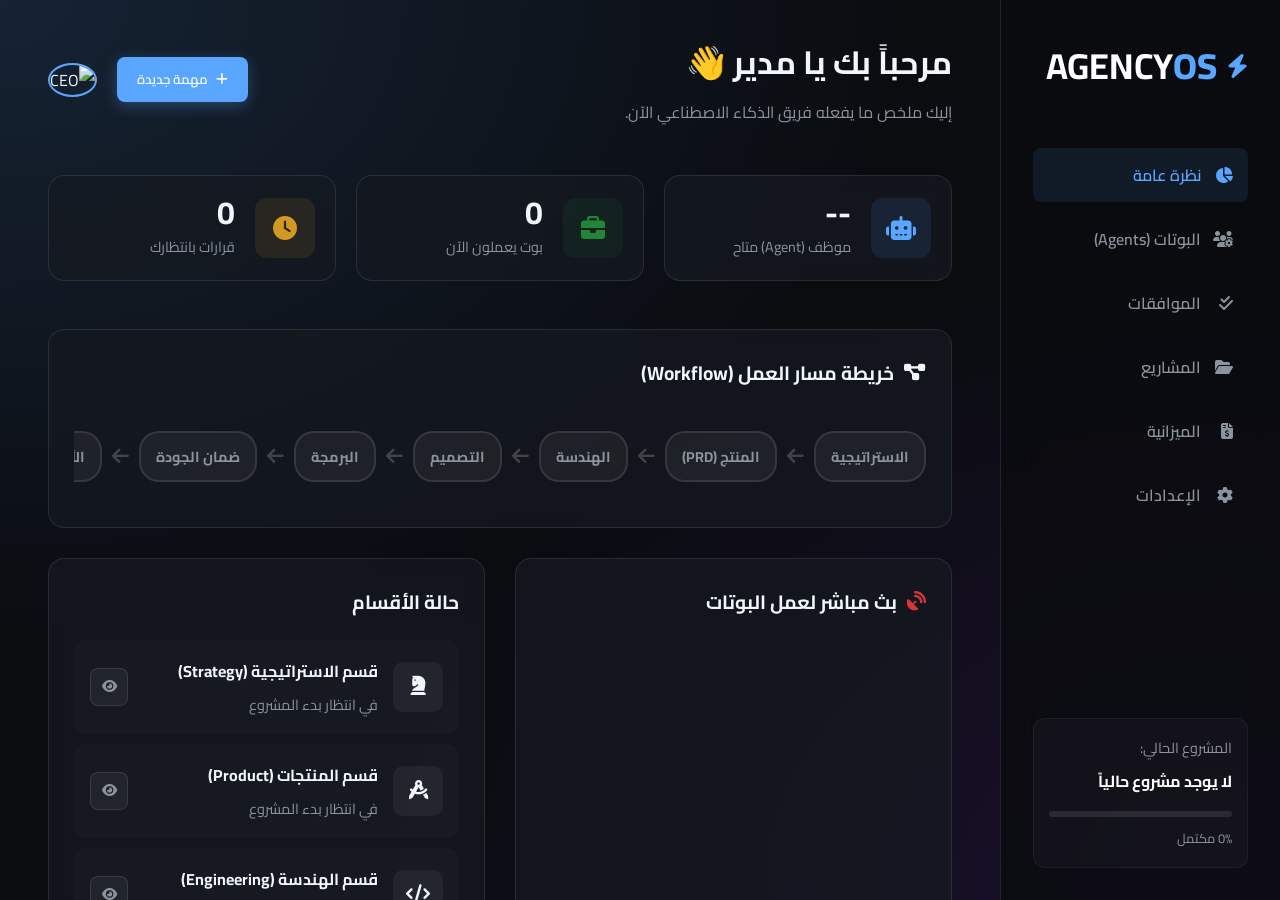
==== commit d066ff94: "fix(phase-1.6): comprehensive security and reliability remediation across all workstreams" ====
--- a/index.html
+++ b/index.html
@@ -8,6 +8,7 @@
     <link href="https://fonts.googleapis.com/css2?family=Cairo:wght@300;400;600;700;800&display=swap" rel="stylesheet">
     <link rel="stylesheet" href="https://cdnjs.cloudflare.com/ajax/libs/font-awesome/6.4.0/css/all.min.css">
     <script src="https://cdn.jsdelivr.net/npm/marked/marked.min.js"></script>
+    <script src="https://cdnjs.cloudflare.com/ajax/libs/dompurify/3.1.6/purify.min.js"></script>
 </head>
 <body>
     <div class="app-container">
@@ -53,7 +54,7 @@
                     <div class="stat-card">
                         <div class="icon-wrapper blue"><i class="fa-solid fa-robot"></i></div>
                         <div class="stat-info">
-                            <h3 id="stat-total-agents">282</h3>
+                            <h3 id="stat-total-agents">--</h3>
                             <p>موظف (Agent) متاح</p>
                         </div>
                     </div>
--- a/style.css
+++ b/style.css
@@ -354,6 +354,8 @@
 .text-green { color: var(--accent-green); }
 .text-blue { color: var(--accent-blue); }
 .text-gray { color: var(--text-muted); }
+.text-red { color: var(--accent-red); }
+.dept-item.failed-dept { border-color: rgba(248, 81, 73, 0.4); background: rgba(248, 81, 73, 0.08); }
 
 .dept-item .btn-sm {
     background: rgba(255, 255, 255, 0.05);
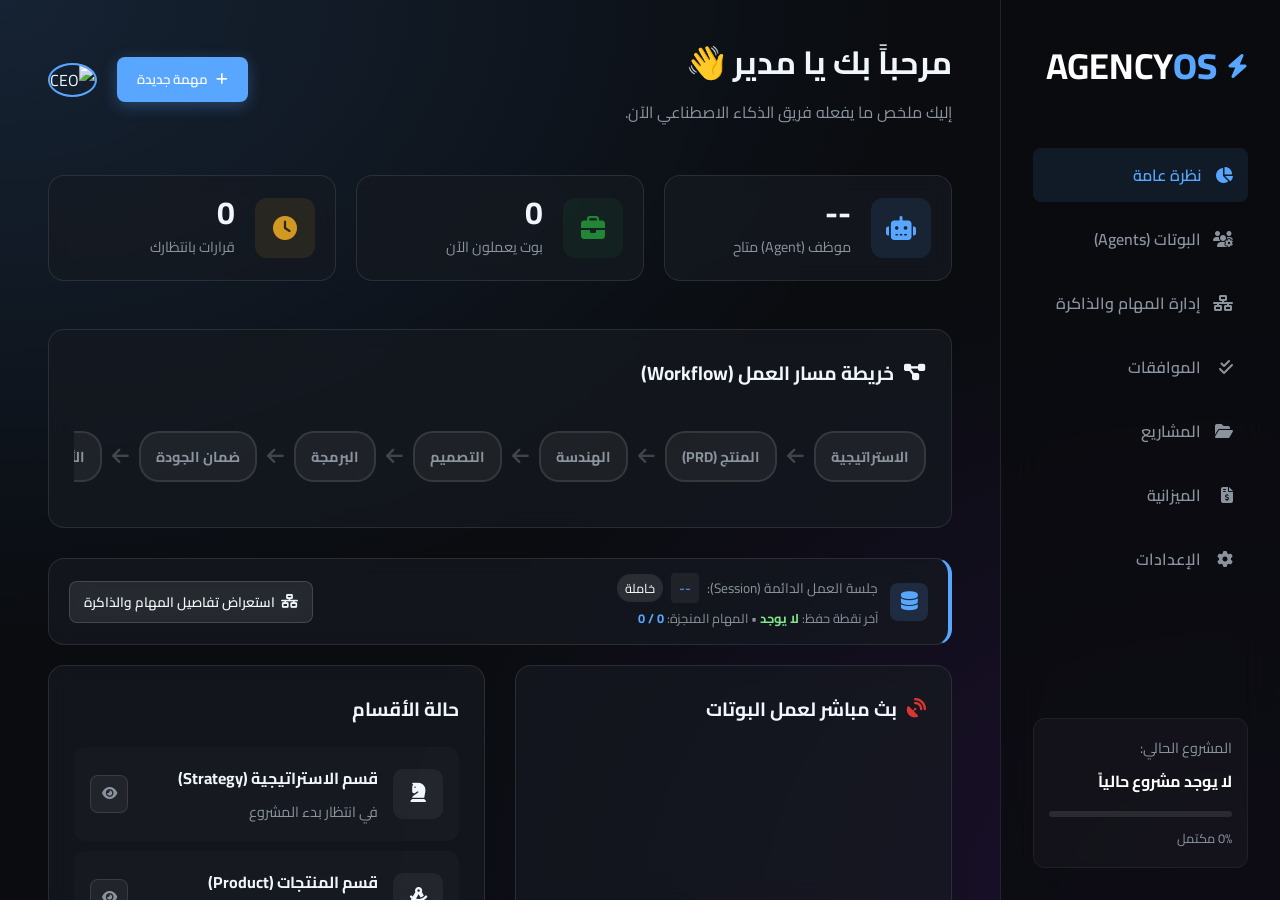
==== commit 48ad8596: "feat(phase-2.4-b): persistent multi-agent execution, cross-division delegation & project memory" ====
--- a/index.html
+++ b/index.html
@@ -21,6 +21,7 @@
             <nav>
                 <a href="#" id="nav-overview" class="active" onclick="showSection('overview', this)"><i class="fa-solid fa-chart-pie"></i> نظرة عامة</a>
                 <a href="#" id="nav-agents" onclick="showSection('agents', this)"><i class="fa-solid fa-users-gear"></i> البوتات (Agents)</a>
+                <a href="#" id="nav-orchestration" onclick="showSection('orchestration', this)"><i class="fa-solid fa-network-wired"></i> إدارة المهام والذاكرة</a>
                 <a href="#" id="nav-approvals" onclick="showSection('approvals', this)"><i class="fa-solid fa-check-double"></i> الموافقات <span class="badge" id="sidebar-badge" style="display:none;">0</span></a>
                 <a href="#" id="nav-projects" onclick="showSection('projects', this)"><i class="fa-solid fa-folder-open"></i> المشاريع</a>
                 <a href="#" id="nav-budget" onclick="showSection('budget', this)"><i class="fa-solid fa-file-invoice-dollar"></i> الميزانية</a>
@@ -92,6 +93,31 @@
                         <div class="node" id="node-animation">الأنيميشن</div>
                         <i class="fa-solid fa-arrow-left arrow"></i>
                         <div class="node" id="node-seo">الـ SEO</div>
+                    </div>
+                </div>
+
+                <!-- Session Persistence Summary Bar -->
+                <div class="session-persistence-bar glass-panel" id="session-persistence-bar" style="margin-bottom: 20px; padding: 14px 20px; display: flex; align-items: center; justify-content: space-between; flex-wrap: wrap; gap: 15px; border-right: 4px solid var(--accent-blue);">
+                    <div style="display: flex; align-items: center; gap: 12px;">
+                        <div style="width: 38px; height: 38px; border-radius: 8px; background: rgba(88, 166, 255, 0.15); display: flex; align-items: center; justify-content: center; color: var(--accent-blue); font-size: 1.2rem;">
+                            <i class="fa-solid fa-database"></i>
+                        </div>
+                        <div>
+                            <div style="display: flex; align-items: center; gap: 8px; flex-wrap: wrap;">
+                                <span style="font-size: 0.85rem; color: var(--text-muted);">جلسة العمل الدائمة (Session):</span>
+                                <code id="overview-session-id" style="background: rgba(255,255,255,0.06); padding: 2px 8px; border-radius: 4px; color: #58a6ff; font-size: 0.85rem;">--</code>
+                                <span class="badge" id="overview-session-status" style="background: rgba(255,255,255,0.1); color: #fff;">خاملة</span>
+                            </div>
+                            <div style="font-size: 0.8rem; color: #8b949e; margin-top: 3px;">
+                                <span>آخر نقطة حفظ: <strong id="overview-session-checkpoint" style="color: #7ee787;">لا يوجد</strong></span> &bull;
+                                <span>المهام المنجزة: <strong id="overview-session-tasks-count" style="color: #58a6ff;">0 / 0</strong></span>
+                            </div>
+                        </div>
+                    </div>
+                    <div style="display: flex; gap: 10px;">
+                        <button class="btn btn-sm btn-secondary" onclick="showSection('orchestration', document.getElementById('nav-orchestration'))">
+                            <i class="fa-solid fa-network-wired"></i> استعراض تفاصيل المهام والذاكرة
+                        </button>
                     </div>
                 </div>
 
@@ -431,6 +457,96 @@
                     <p id="settings-msg" style="color: var(--accent-green); margin-top: 10px; display: none;">تم حفظ الإعدادات بنجاح!</p>
                 </div>
             </div>
+
+            <!-- Orchestration & Project Memory Section -->
+            <div id="section-orchestration" class="view-section" style="display:none;">
+                <header>
+                    <div>
+                        <h1>إدارة المهام والذاكرة المشتركة (Orchestration & Memory)</h1>
+                        <p>تتبع مخطط المهام الموجه (Task DAG)، تسليم المخرجات والتعاون بين الوكلاء، وذاكرة المشروع المستدامة.</p>
+                    </div>
+                    <div class="header-actions">
+                        <button class="btn btn-secondary" onclick="loadOrchestrationData()"><i class="fa-solid fa-rotate"></i> تحديث فوري</button>
+                    </div>
+                </header>
+
+                <!-- Session Status & Control Card -->
+                <div class="glass-panel" style="margin-bottom: 25px; padding: 20px; border-radius: 12px; border-right: 4px solid var(--accent-blue);">
+                    <div style="display: flex; justify-content: space-between; align-items: center; flex-wrap: wrap; gap: 15px;">
+                        <div>
+                            <div style="display: flex; align-items: center; gap: 10px; margin-bottom: 6px; flex-wrap: wrap;">
+                                <h3 style="margin: 0; font-size: 1.2rem; color: #fff;">الجلسة الحالية: <span id="orch-session-id" style="color: var(--accent-blue); font-family: monospace;">--</span></h3>
+                                <span id="orch-session-badge" class="badge" style="background: rgba(88,166,255,0.2); color: #58a6ff; font-size: 0.85rem;">خاملة</span>
+                            </div>
+                            <p style="margin: 0; font-size: 0.9rem; color: #8b949e;">
+                                المشروع: <strong id="orch-project-name" style="color: #c9d1d9;">--</strong> &bull;
+                                المرحلة: <strong id="orch-current-stage" style="color: #7ee787;">--</strong> &bull;
+                                آخر نقطة استعادة: <strong id="orch-checkpoint" style="color: #d2a8ff;">--</strong>
+                            </p>
+                        </div>
+                        <div style="display: flex; gap: 10px; flex-wrap: wrap;">
+                            <button id="orch-resume-btn" class="btn btn-sm btn-primary" onclick="resumeCurrentSession()" style="display: none;">
+                                <i class="fa-solid fa-play"></i> استئناف الجلسة من نقطة الحفظ
+                            </button>
+                            <button id="orch-cancel-btn" class="btn btn-sm btn-danger" onclick="cancelCurrentSession()" style="display: none;">
+                                <i class="fa-solid fa-stop"></i> إلغاء الجلسة
+                            </button>
+                        </div>
+                    </div>
+                </div>
+
+                <!-- Sub-Navigation for Orchestration Views -->
+                <div style="display: flex; gap: 10px; margin-bottom: 20px; border-bottom: 1px solid rgba(255,255,255,0.08); padding-bottom: 10px; flex-wrap: wrap;">
+                    <button class="btn btn-sm btn-primary orch-tab-btn active" id="tab-btn-dag" onclick="switchOrchTab('dag', this)">
+                        <i class="fa-solid fa-diagram-project"></i> مخطط المهام المترابط (DAG)
+                    </button>
+                    <button class="btn btn-sm btn-secondary orch-tab-btn" id="tab-btn-handoffs" onclick="switchOrchTab('handoffs', this)">
+                        <i class="fa-solid fa-handshake"></i> تسليم المهام بين الوكلاء (Handoffs)
+                    </button>
+                    <button class="btn btn-sm btn-secondary orch-tab-btn" id="tab-btn-memory" onclick="switchOrchTab('memory', this)">
+                        <i class="fa-solid fa-brain"></i> ذاكرة المشروع التراكمية (Project Memory)
+                    </button>
+                    <button class="btn btn-sm btn-secondary orch-tab-btn" id="tab-btn-sessions" onclick="switchOrchTab('sessions', this)">
+                        <i class="fa-solid fa-clock-rotate-left"></i> سجل الجلسات السابقة (Sessions History)
+                    </button>
+                </div>
+
+                <!-- Tab 1: Directed Task Graph (DAG) -->
+                <div id="orch-tab-dag" class="orch-tab-content">
+                    <div id="orch-tasks-container" style="display: grid; grid-template-columns: repeat(auto-fill, minmax(320px, 1fr)); gap: 18px;">
+                        <!-- Task cards populated via JS -->
+                    </div>
+                </div>
+
+                <!-- Tab 2: Agent-to-Agent Handoffs -->
+                <div id="orch-tab-handoffs" class="orch-tab-content" style="display: none;">
+                    <div id="orch-handoffs-container" style="display: flex; flex-direction: column; gap: 12px;">
+                        <!-- Handoff stream populated via JS -->
+                    </div>
+                </div>
+
+                <!-- Tab 3: Project Memory -->
+                <div id="orch-tab-memory" class="orch-tab-content" style="display: none;">
+                    <div style="display: flex; gap: 10px; margin-bottom: 15px; flex-wrap: wrap; align-items: center;">
+                        <span style="font-size: 0.9rem; color: #8b949e;">تصفية حسب التصنيف:</span>
+                        <button class="btn btn-sm btn-secondary mem-filter-btn active" onclick="filterMemoryCategory('all', this)">الكل</button>
+                        <button class="btn btn-sm btn-secondary mem-filter-btn" onclick="filterMemoryCategory('architecture_decision', this)">قرارات معمارية</button>
+                        <button class="btn btn-sm btn-secondary mem-filter-btn" onclick="filterMemoryCategory('requirement', this)">متطلبات</button>
+                        <button class="btn btn-sm btn-secondary mem-filter-btn" onclick="filterMemoryCategory('qa_finding', this)">نتائج الجودة</button>
+                        <button class="btn btn-sm btn-secondary mem-filter-btn" onclick="filterMemoryCategory('decision', this)">قرارات الإدارة</button>
+                    </div>
+                    <div id="orch-memory-container" style="display: grid; grid-template-columns: repeat(auto-fill, minmax(340px, 1fr)); gap: 15px;">
+                        <!-- Memory items populated via JS -->
+                    </div>
+                </div>
+
+                <!-- Tab 4: Sessions History -->
+                <div id="orch-tab-sessions" class="orch-tab-content" style="display: none;">
+                    <div id="orch-sessions-history-container" style="display: flex; flex-direction: column; gap: 12px;">
+                        <!-- Sessions history table/cards populated via JS -->
+                    </div>
+                </div>
+            </div>
         </main>
     </div>
 
--- a/style.css
+++ b/style.css
@@ -703,3 +703,83 @@
     animation: pulseGreen 1.6s infinite;
 }
 
+/* Phase 2.4-B Orchestration & Task DAG Styles */
+.task-dag-card {
+    background: rgba(255, 255, 255, 0.03);
+    border: 1px solid rgba(255, 255, 255, 0.08);
+    border-radius: 12px;
+    padding: 16px;
+    display: flex;
+    flex-direction: column;
+    justify-content: space-between;
+    transition: transform 0.2s, border-color 0.2s;
+    position: relative;
+}
+.task-dag-card:hover {
+    transform: translateY(-3px);
+    border-color: rgba(88, 166, 255, 0.3);
+}
+.task-dag-card.status-completed {
+    border-right: 4px solid #3fb950;
+}
+.task-dag-card.status-running {
+    border-right: 4px solid #58a6ff;
+    box-shadow: 0 0 15px rgba(88, 166, 255, 0.15);
+}
+.task-dag-card.status-failed {
+    border-right: 4px solid #da3633;
+}
+.task-dag-card.status-pending {
+    border-right: 4px solid #8b949e;
+    opacity: 0.85;
+}
+
+.handoff-card {
+    background: rgba(255, 255, 255, 0.02);
+    border: 1px solid rgba(255, 255, 255, 0.06);
+    border-radius: 10px;
+    padding: 14px 18px;
+    display: flex;
+    align-items: center;
+    justify-content: space-between;
+    flex-wrap: wrap;
+    gap: 12px;
+    transition: background 0.2s;
+}
+.handoff-card:hover {
+    background: rgba(255, 255, 255, 0.04);
+}
+
+.memory-card {
+    background: rgba(255, 255, 255, 0.03);
+    border: 1px solid rgba(255, 255, 255, 0.08);
+    border-radius: 10px;
+    padding: 16px;
+    display: flex;
+    flex-direction: column;
+    gap: 8px;
+}
+.memory-card.cat-architecture_decision {
+    border-top: 3px solid #58a6ff;
+}
+.memory-card.cat-requirement {
+    border-top: 3px solid #3fb950;
+}
+.memory-card.cat-qa_finding {
+    border-top: 3px solid #f0883e;
+}
+.memory-card.cat-decision {
+    border-top: 3px solid #a371f7;
+}
+
+.orch-tab-btn.active {
+    background: var(--accent-blue) !important;
+    color: #fff !important;
+}
+.mem-filter-btn.active {
+    background: rgba(88, 166, 255, 0.2) !important;
+    border-color: var(--accent-blue) !important;
+    color: var(--accent-blue) !important;
+}
+
+
